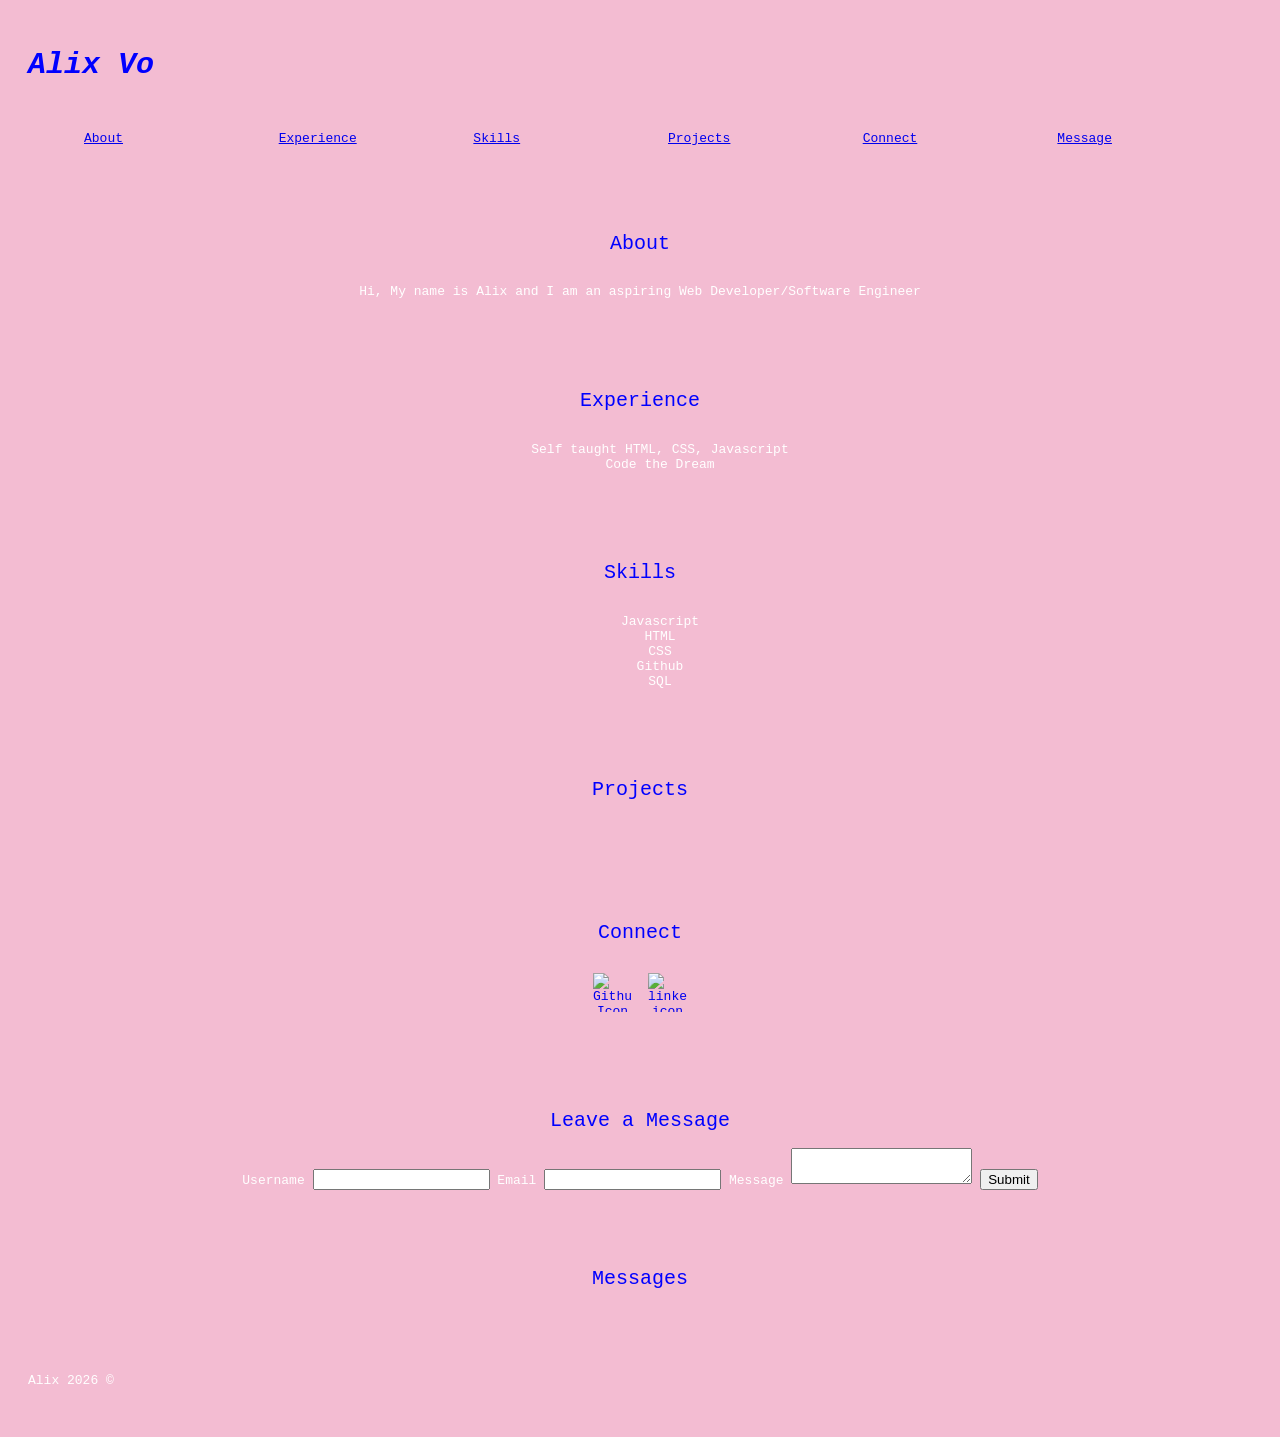
==== index.html @ 82b26330 "added form but need to check functionality" ====
<!doctype html>
<html lang="en">
	<head>
		<title>Alix Vo's Portfolio</title>
		<meta charset="UTF-8" />
		<meta
			name="viewport"
			content="width=device-width, initial-scale=1.0"
		/>
		<link
			rel="stylesheet"
			href="css/style.css"
		/>
		<link
			rel="preconnect"
			href="https://fonts.googleapis.com"
		/>
		<link
			rel="preconnect"
			href="https://fonts.gstatic.com"
			crossorigin
		/>
		<link
			href="https://fonts.googleapis.com/css2?family=Lato:ital,wght@0,100;0,300;0,400;0,700;0,900;1,100;1,300;1,400;1,700;1,900&family=Roboto:ital,wght@0,100..900;1,100..900&family=Space+Mono:ital,wght@0,400;0,700;1,400;1,700&display=swap"
			rel="stylesheet"
		/>
	</head>
	<body>
		<h1>Alix Vo</h1>
		<nav>
			<ul>
				<li><a href="#about">About</a></li>
				<li><a href="#experience">Experience</a></li>
				<li><a href="#skills">Skills</a></li>
				<li><a href="#projects">Projects</a></li>
				<li><a href="#connect">Connect</a></li>
				<li><a href="#message">Message</a></li>
			</ul>
		</nav>
		<section id="about">
			<h2>About</h2>
			<p>
				Hi, My name is Alix and I am an aspiring Web Developer/Software Engineer
			</p>
		</section>
		<section id="experience">
			<h2>Experience</h2>
			<ul>
				<li>Self taught HTML, CSS, Javascript</li>
				<li>Code the Dream</li>
			</ul>
		</section>
		<section id="skills">
			<h2>Skills</h2>
			<ul></ul>
		</section>
		<section id="projects">
			<h2>Projects</h2>
			<ul></ul>
		</section>
		<section id="connect">
			<h2>Connect</h2>
			<ul>
				<li>
					<a href="https://github.com/avo-png">
						<img
							src="https://raw.githubusercontent.com/lobehub/lobe-icons/refs/heads/master/packages/static-png/light/github.png"
							alt="Github Icon"
							class="github_image"
						/>
					</a>
				</li>
				<li>
					<a href="https://www.linkedin.com/in/alix-v-b31408146/">
						<img
							src="https://encrypted-tbn0.gstatic.com/images?q=tbn:ANd9GcSrP14K7jUi_ydDYy-S-YsSt7KbAS8DrbHvzA&s"
							alt="linkedin icon"
							class="linkedin_image"
						/>
					</a>
				</li>
			</ul>
		</section>
		<section id="message">
			<h2>Leave a Message</h2>
			<form name="leave_message">
				<label for="username">Username</label>
				<input
					type="text"
					name="usersName"
					id="usersName"
					required="true"
				/>
				<label for="email">Email</label>
				<input
					type="email"
					name="usersEmail"
					id="usersEmail"
					required="true"
				/>
				<label for="message">Message</label>
				<textarea
					name="usersMessage"
					id="usersMessage"
					required="true"
				></textarea>
				<button type="submit">Submit</button>
			</form>
		</section>
		<section id="messages">
			<h2>Messages</h2>
			<ul></ul>
		</section>
		<script src="javascript/index.js"></script>
	</body>
</html>
---- css/style.css ----
body {
	padding: 20px;
	background-color: rgba(229, 110, 158, 0.459);
	color: #fff;
	font-family: monospace;
}

nav {
	padding: 1rem;
}

nav ul {
	display: flex;
	gap: 1rem;
}

nav li {
	flex: 1;
}

section {
	padding: 20px;
	margin: 20px 0;
}

#connect {
	text-align: center;
}

ul {
	list-style-type: none;
}

h1 {
	font-size: 30px;
	color: blue;
	font-weight: 800;
	font-style: italic;
}

h2 {
	font-size: 20px;
	color: blue;
	font-weight: 400;
}

#experience li,
#connect li {
	display: block;
}

section,
#experience ul,
#skills ul {
	display: flex;
	flex-direction: column;
	justify-content: center;
	align-items: center;
}

#connect ul {
	display: flex;
	flex-direction: row;
	flex-wrap: wrap;
	justify-content: space-between;
	padding: 0 40px 0 40px;
	gap: 1rem;
}

img.github_image,
img.linkedin_image {
	display: inline-block;
	width: 3em;
	height: 3em;
}
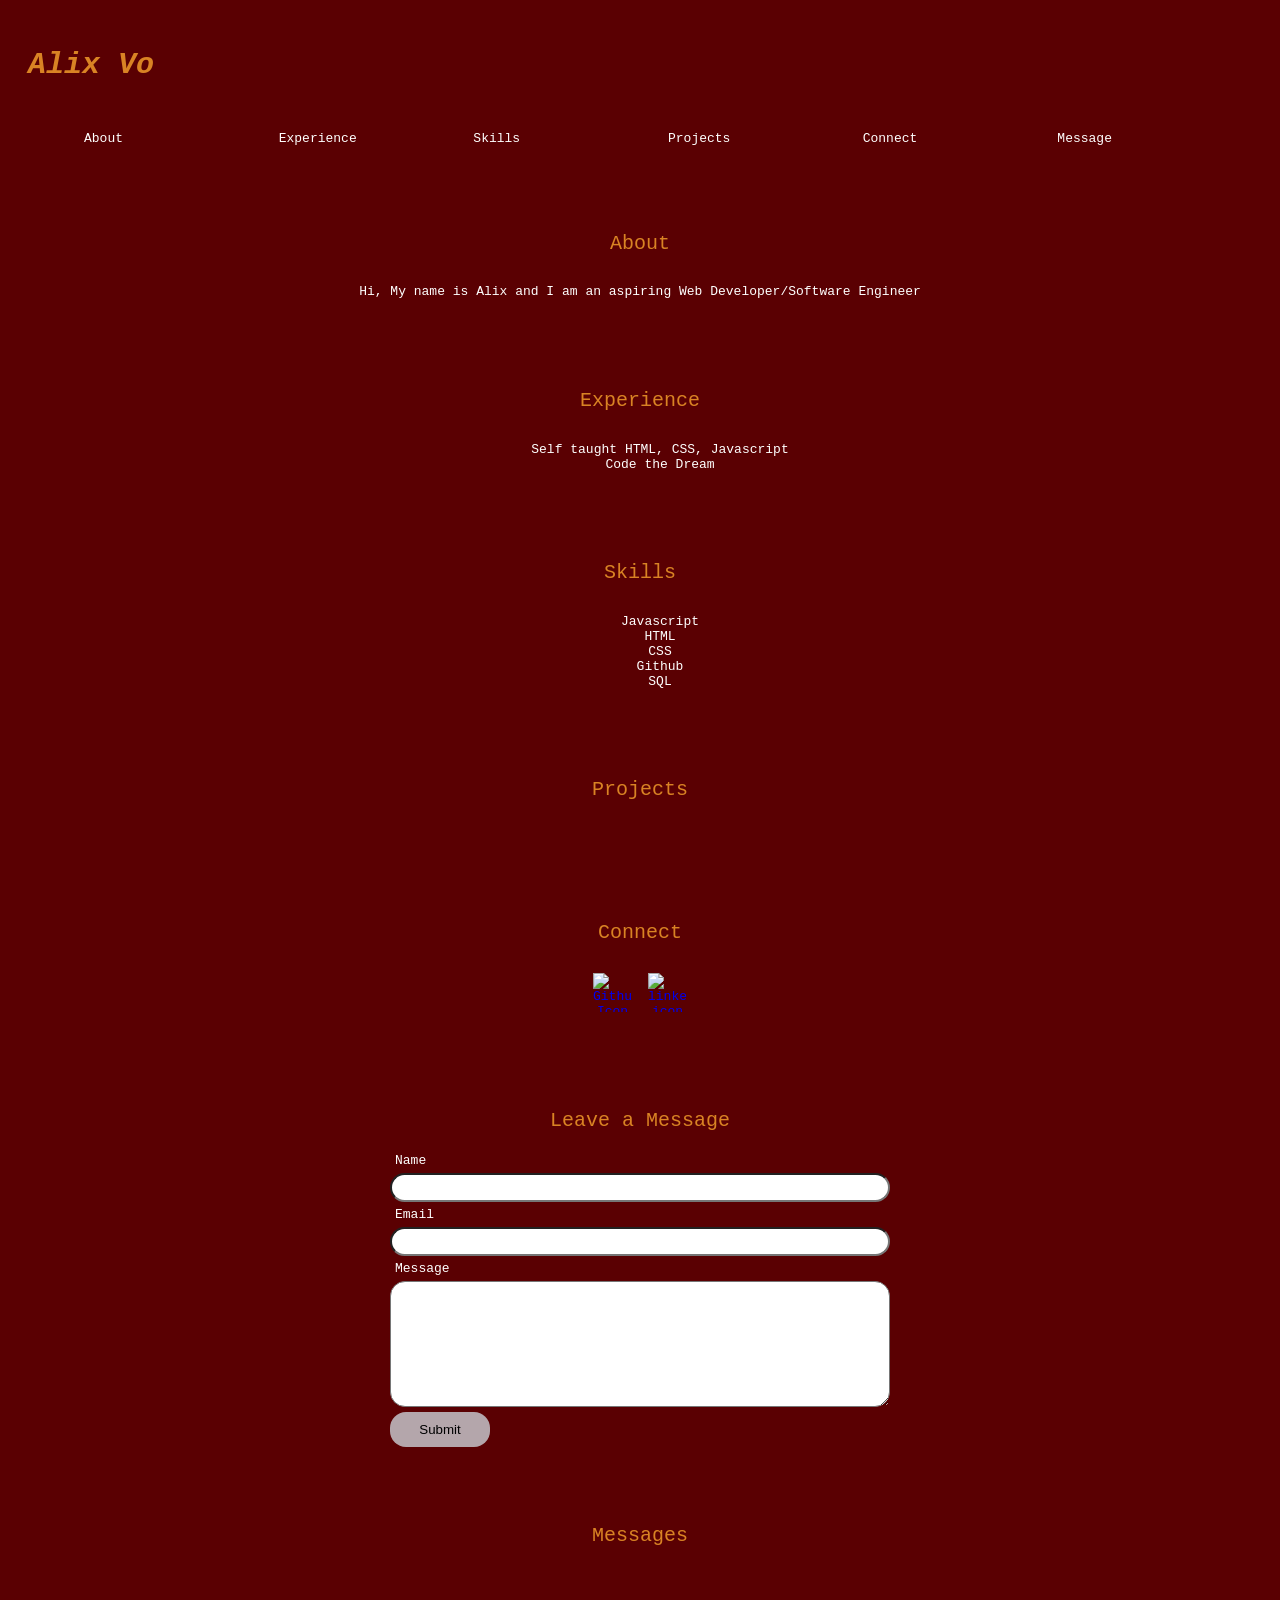
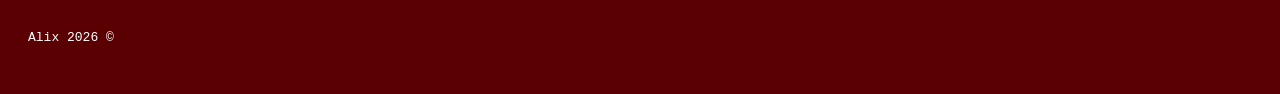
==== commit 32cbd196: "completed styling for messages" ====
--- a/index.html
+++ b/index.html
@@ -73,7 +73,7 @@
 				<li>
 					<a href="https://www.linkedin.com/in/alix-v-b31408146/">
 						<img
-							src="https://encrypted-tbn0.gstatic.com/images?q=tbn:ANd9GcSrP14K7jUi_ydDYy-S-YsSt7KbAS8DrbHvzA&s"
+							src="https://images.icon-icons.com/2429/PNG/512/linkedin_logo_icon_147268.png"
 							alt="linkedin icon"
 							class="linkedin_image"
 						/>
@@ -84,7 +84,7 @@
 		<section id="message">
 			<h2>Leave a Message</h2>
 			<form name="leave_message">
-				<label for="username">Username</label>
+				<label for="username">Name</label>
 				<input
 					type="text"
 					name="usersName"
@@ -111,6 +111,6 @@
 			<h2>Messages</h2>
 			<ul></ul>
 		</section>
-		<script src="javascript/index.js"></script>
+		<script src="js/index.js"></script>
 	</body>
 </html>
--- a/css/style.css
+++ b/css/style.css
@@ -1,6 +1,7 @@
 body {
 	padding: 20px;
-	background-color: rgba(229, 110, 158, 0.459);
+	/* background-color: rgba(222, 77, 135, 0.459); */
+	background-color: #5a0002;
 	color: #fff;
 	font-family: monospace;
 }
@@ -18,6 +19,11 @@
 	flex: 1;
 }
 
+nav a {
+	color: white;
+	text-decoration-line: none;
+}
+
 section {
 	padding: 20px;
 	margin: 20px 0;
@@ -33,14 +39,14 @@
 
 h1 {
 	font-size: 30px;
-	color: blue;
+	color: #d98324;
 	font-weight: 800;
 	font-style: italic;
 }
 
 h2 {
 	font-size: 20px;
-	color: blue;
+	color: #d98324;
 	font-weight: 400;
 }
 
@@ -73,3 +79,29 @@
 	width: 3em;
 	height: 3em;
 }
+
+form {
+	display: flex;
+	flex-direction: column;
+	width: 500px;
+}
+
+textarea#usersMessage {
+	height: 120px;
+	border-radius: 15px;
+}
+
+label,
+input {
+	padding: 5px;
+	border-radius: 15px;
+}
+
+button {
+	margin-top: 5px;
+	padding: 10px;
+	width: 100px;
+	background-color: #b4a6ab;
+	border: none;
+	border-radius: 16px;
+}
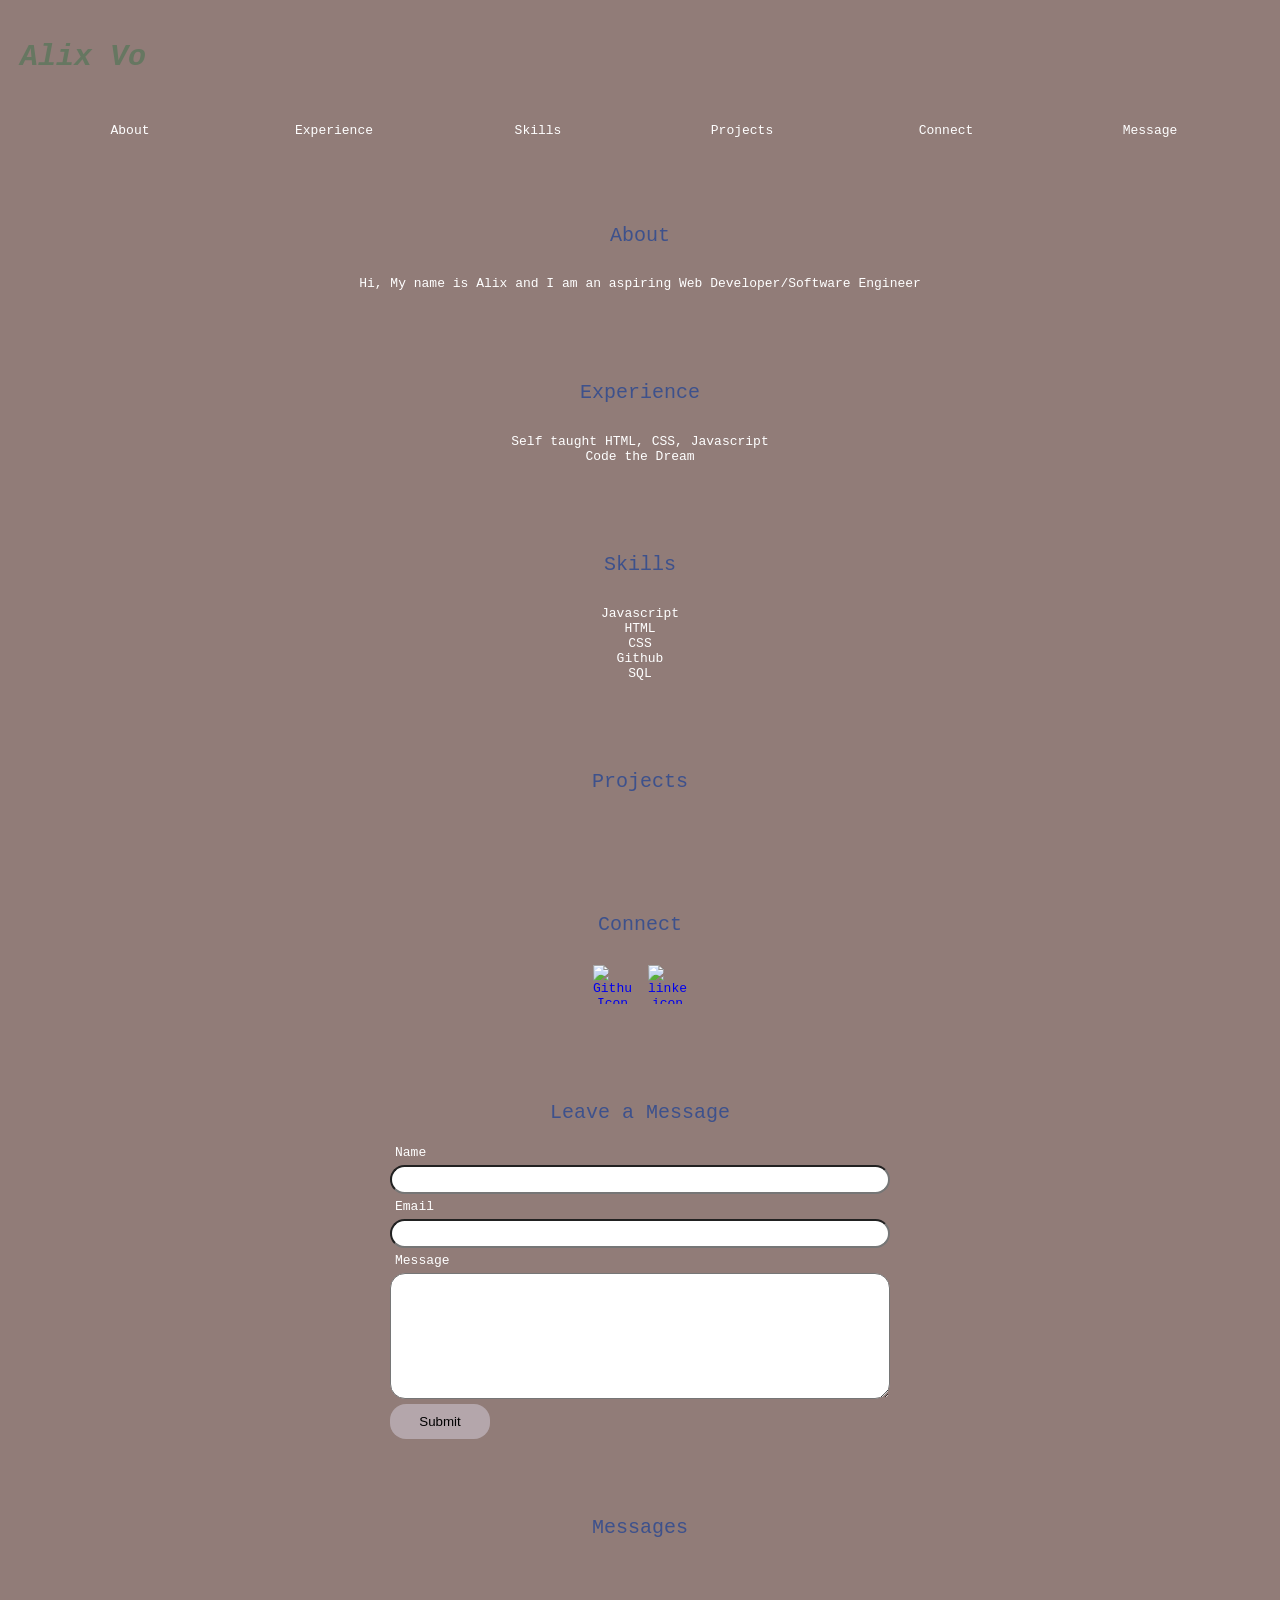
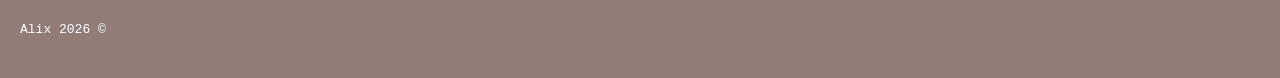
==== commit a4a6b671: "added some responsive work. Still toggling with the nav" ====
--- a/index.html
+++ b/index.html
@@ -24,10 +24,15 @@
 			href="https://fonts.googleapis.com/css2?family=Lato:ital,wght@0,100;0,300;0,400;0,700;0,900;1,100;1,300;1,400;1,700;1,900&family=Roboto:ital,wght@0,100..900;1,100..900&family=Space+Mono:ital,wght@0,400;0,700;1,400;1,700&display=swap"
 			rel="stylesheet"
 		/>
+		<link
+			rel="stylesheet"
+			href="https://cdnjs.cloudflare.com/ajax/libs/font-awesome/4.7.0/css/font-awesome.min.css"
+		/>
 	</head>
 	<body>
-		<h1>Alix Vo</h1>
-		<nav>
+		<h1 class="main_logo">Alix Vo</h1>
+		<!-- old nav -->
+		<nav class="full_screen_nav">
 			<ul>
 				<li><a href="#about">About</a></li>
 				<li><a href="#experience">Experience</a></li>
@@ -36,6 +41,37 @@
 				<li><a href="#connect">Connect</a></li>
 				<li><a href="#message">Message</a></li>
 			</ul>
+		</nav>
+		<nav
+			class="mobile topnav"
+			id="mobile_nav"
+		>
+			<h1>
+				<a
+					href="#home"
+					class="active"
+					>Alix Vo</a
+				>
+			</h1>
+			<!-- Navigation links (hidden by default) -->
+			<div id="myLinks">
+				<ul>
+					<li><a href="#about">About</a></li>
+					<li><a href="#experience">Experience</a></li>
+					<li><a href="#skills">Skills</a></li>
+					<li><a href="#projects">Projects</a></li>
+					<li><a href="#connect">Connect</a></li>
+					<li><a href="#message">Message</a></li>
+				</ul>
+			</div>
+			<!-- "Hamburger menu" / "Bar icon" to toggle the navigation links -->
+			<a
+				href="javascript:void(0);"
+				class="icon"
+				onclick="myFunction()"
+			>
+				<i class="fa fa-bars"></i>
+			</a>
 		</nav>
 		<section id="about">
 			<h2>About</h2>
--- a/css/style.css
+++ b/css/style.css
@@ -1,28 +1,45 @@
 body {
 	padding: 20px;
 	/* background-color: rgba(222, 77, 135, 0.459); */
-	background-color: #5a0002;
+	background-color: #917c78;
 	color: #fff;
 	font-family: monospace;
-}
-
-nav {
+	max-width: 100%;
+	/* width: 1200px; */
+	margin: 0 auto;
+}
+
+/* old nav */
+.full_screen_nav {
 	padding: 1rem;
-}
-
-nav ul {
+	text-align: center;
+}
+
+.full_screen_nav ul {
 	display: flex;
 	gap: 1rem;
 }
 
-nav li {
+.full_screen_nav li {
 	flex: 1;
 }
 
-nav a {
+.full_screen_nav a {
 	color: white;
 	text-decoration-line: none;
 }
+
+#about p {
+	text-align: center;
+}
+
+/* Style the active link (or home/logo) */
+/* .active {
+	background-color: #04aa6d;
+	color: white;
+} */
+
+/* end nav */
 
 section {
 	padding: 20px;
@@ -39,14 +56,14 @@
 
 h1 {
 	font-size: 30px;
-	color: #d98324;
+	color: #667761;
 	font-weight: 800;
 	font-style: italic;
 }
 
 h2 {
 	font-size: 20px;
-	color: #d98324;
+	color: #3d518c;
 	font-weight: 400;
 }
 
@@ -71,6 +88,10 @@
 	justify-content: space-between;
 	padding: 0 40px 0 40px;
 	gap: 1rem;
+}
+
+ul {
+	padding-inline-start: 0px;
 }
 
 img.github_image,
@@ -105,3 +126,88 @@
 	border: none;
 	border-radius: 16px;
 }
+
+/* Responsive Mode */
+@media (min-width: 577px) {
+	.topnav {
+		display: none;
+	}
+}
+
+@media (max-width: 576px) {
+	.main_logo {
+		display: none;
+	}
+
+	.full_screen_nav {
+		display: none;
+	}
+
+	/* nav {
+		flex-direction: row;
+		flex-wrap: wrap;
+		margin-left: 0;
+		margin-right: 0;
+	}
+
+	nav ul {
+		display: block;
+	}
+
+	/* nav ul:last-child {
+		width: 100%;
+		flex-basis: 100%;
+	} */
+	/* nav ul li {
+		margin-bottom: 0;
+		width: 100%;
+		text-align: right;
+		padding: 0.5em;
+	} */
+
+	/* Style the mobile navigation menu */
+	.topnav {
+		overflow: hidden;
+		/* background-color: #333; */
+		position: relative;
+	}
+
+	/* Hide the links inside the navigation menu (except for logo/home) */
+	.topnav #myLinks {
+		display: none;
+	}
+
+	/* Style navigation menu links */
+	.topnav a {
+		color: #fff;
+		padding: 14px 16px;
+		text-decoration: none;
+		font-size: 17px;
+		display: block;
+	}
+
+	/* Style the hamburger menu */
+	.topnav a.icon {
+		background: black;
+		display: block;
+		position: absolute;
+		right: 0;
+		top: 20px;
+	}
+
+	/* Add a grey background color on mouse-over */
+	.topnav a:hover {
+		background-color: #ddd;
+		color: black;
+	}
+
+	div#myLinks {
+		display: flex;
+		flex-direction: column;
+		align-items: flex-end;
+	}
+
+	input[type="checkbox"]:not(:checked) + ul {
+		display: none;
+	}
+}
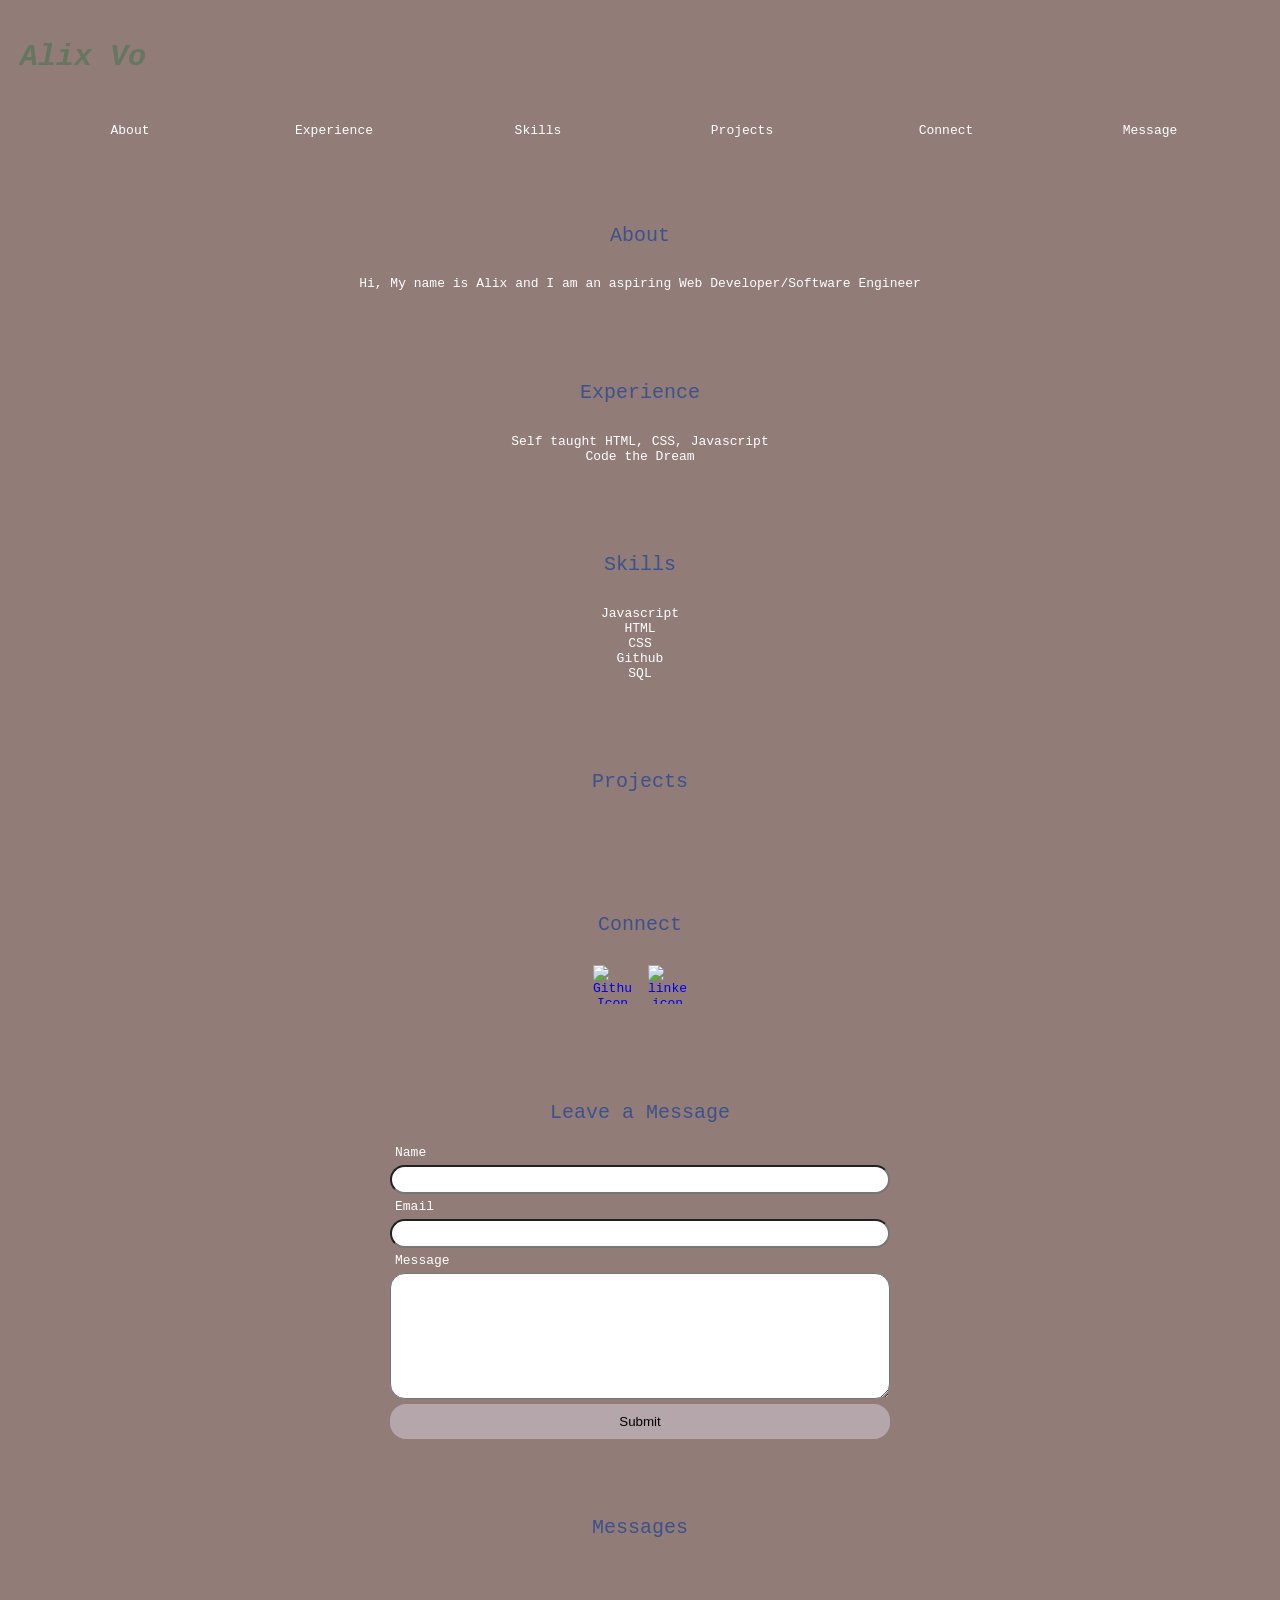
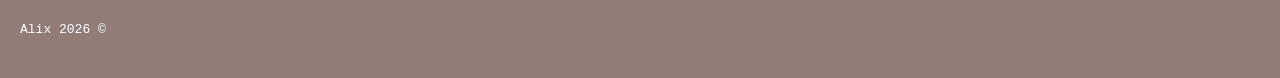
==== commit 4c65d84e: "updated responsive" ====
--- a/index.html
+++ b/index.html
@@ -68,7 +68,7 @@
 			<a
 				href="javascript:void(0);"
 				class="icon"
-				onclick="myFunction()"
+				onclick="dropNavBar()"
 			>
 				<i class="fa fa-bars"></i>
 			</a>
--- a/css/style.css
+++ b/css/style.css
@@ -1,15 +1,12 @@
 body {
 	padding: 20px;
-	/* background-color: rgba(222, 77, 135, 0.459); */
 	background-color: #917c78;
 	color: #fff;
 	font-family: monospace;
-	max-width: 100%;
-	/* width: 1200px; */
 	margin: 0 auto;
 }
 
-/* old nav */
+/*full screen nav */
 .full_screen_nav {
 	padding: 1rem;
 	text-align: center;
@@ -33,13 +30,7 @@
 	text-align: center;
 }
 
-/* Style the active link (or home/logo) */
-/* .active {
-	background-color: #04aa6d;
-	color: white;
-} */
-
-/* end nav */
+/* end fullscreen nav */
 
 section {
 	padding: 20px;
@@ -84,7 +75,6 @@
 #connect ul {
 	display: flex;
 	flex-direction: row;
-	flex-wrap: wrap;
 	justify-content: space-between;
 	padding: 0 40px 0 40px;
 	gap: 1rem;
@@ -125,6 +115,7 @@
 	background-color: #b4a6ab;
 	border: none;
 	border-radius: 16px;
+	width: auto;
 }
 
 /* Responsive Mode */
@@ -143,41 +134,16 @@
 		display: none;
 	}
 
-	/* nav {
-		flex-direction: row;
-		flex-wrap: wrap;
-		margin-left: 0;
-		margin-right: 0;
+	.topnav {
+		overflow: hidden;
+		position: relative;
+		width: auto;
 	}
 
-	nav ul {
-		display: block;
-	}
-
-	/* nav ul:last-child {
-		width: 100%;
-		flex-basis: 100%;
-	} */
-	/* nav ul li {
-		margin-bottom: 0;
-		width: 100%;
-		text-align: right;
-		padding: 0.5em;
-	} */
-
-	/* Style the mobile navigation menu */
-	.topnav {
-		overflow: hidden;
-		/* background-color: #333; */
-		position: relative;
-	}
-
-	/* Hide the links inside the navigation menu (except for logo/home) */
 	.topnav #myLinks {
 		display: none;
 	}
 
-	/* Style navigation menu links */
 	.topnav a {
 		color: #fff;
 		padding: 14px 16px;
@@ -195,14 +161,7 @@
 		top: 20px;
 	}
 
-	/* Add a grey background color on mouse-over */
-	.topnav a:hover {
-		background-color: #ddd;
-		color: black;
-	}
-
 	div#myLinks {
-		display: flex;
 		flex-direction: column;
 		align-items: flex-end;
 	}
@@ -210,4 +169,9 @@
 	input[type="checkbox"]:not(:checked) + ul {
 		display: none;
 	}
+
+	form {
+		width: auto;
+		max-width: 50vw;
+	}
 }
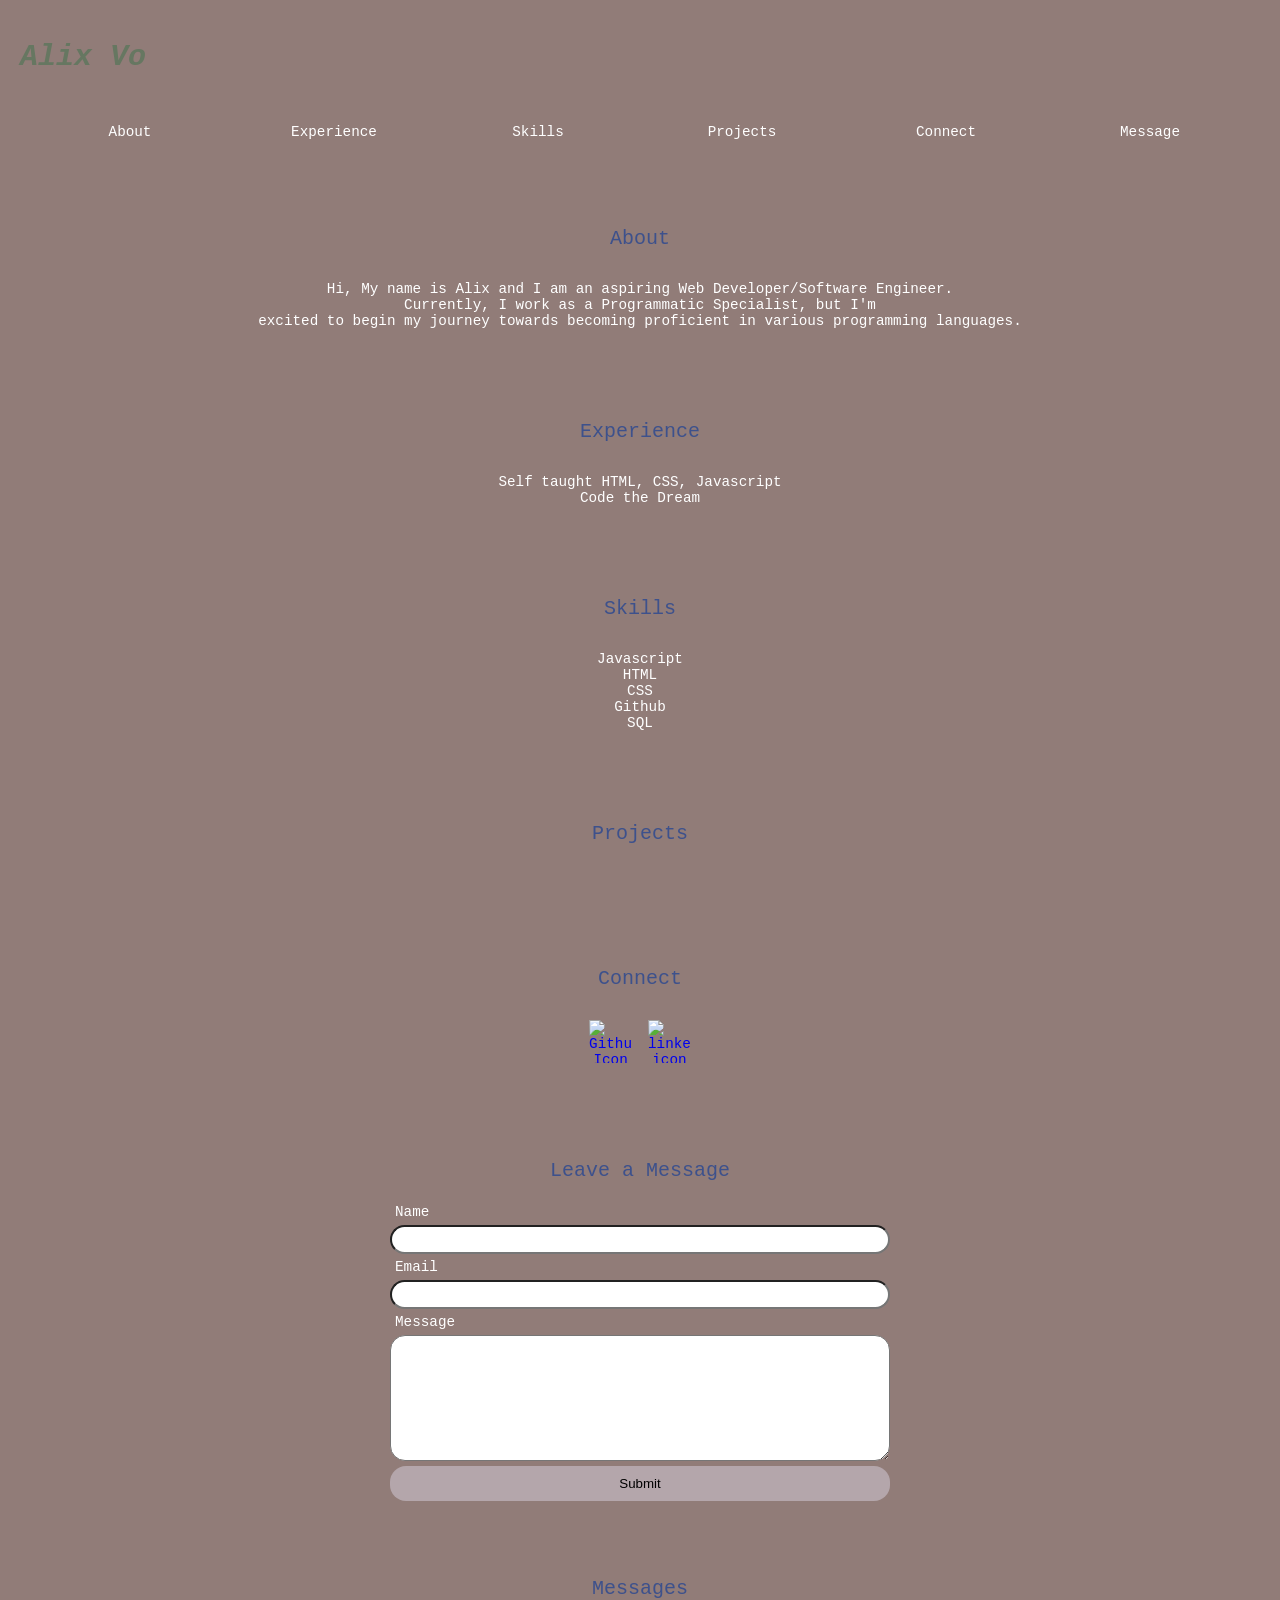
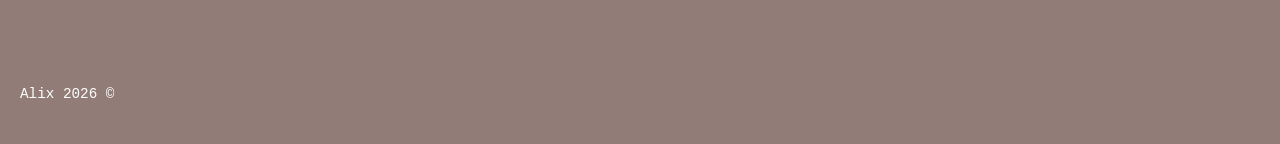
==== commit e1ffb7a3: "cosmetic nothing" ====
--- a/index.html
+++ b/index.html
@@ -60,6 +60,7 @@
 					<li><a href="#experience">Experience</a></li>
 					<li><a href="#skills">Skills</a></li>
 					<li><a href="#projects">Projects</a></li>
+					<li><a href="#open-api">Open Api</a></li>
 					<li><a href="#connect">Connect</a></li>
 					<li><a href="#message">Message</a></li>
 				</ul>
@@ -76,7 +77,11 @@
 		<section id="about">
 			<h2>About</h2>
 			<p>
-				Hi, My name is Alix and I am an aspiring Web Developer/Software Engineer
+				Hi, My name is Alix and I am an aspiring Web Developer/Software
+				Engineer. <br />
+				Currently, I work as a Programmatic Specialist, but I'm <br />
+				excited to begin my journey towards becoming proficient in various
+				programming languages.
 			</p>
 		</section>
 		<section id="experience">
--- a/css/style.css
+++ b/css/style.css
@@ -4,12 +4,16 @@
 	color: #fff;
 	font-family: monospace;
 	margin: 0 auto;
+	font-size: 1.1em;
 }
 
 /*full screen nav */
 .full_screen_nav {
 	padding: 1rem;
 	text-align: center;
+	position: sticky;
+	top: 0;
+	background-color: #917c78;
 }
 
 .full_screen_nav ul {
@@ -25,12 +29,15 @@
 	color: white;
 	text-decoration-line: none;
 }
+/* end fullscreen nav */
+
+/* about, connect, experience, skills section */
 
 #about p {
 	text-align: center;
 }
 
-/* end fullscreen nav */
+
 
 section {
 	padding: 20px;
@@ -90,6 +97,8 @@
 	width: 3em;
 	height: 3em;
 }
+
+/* message section */
 
 form {
 	display: flex;
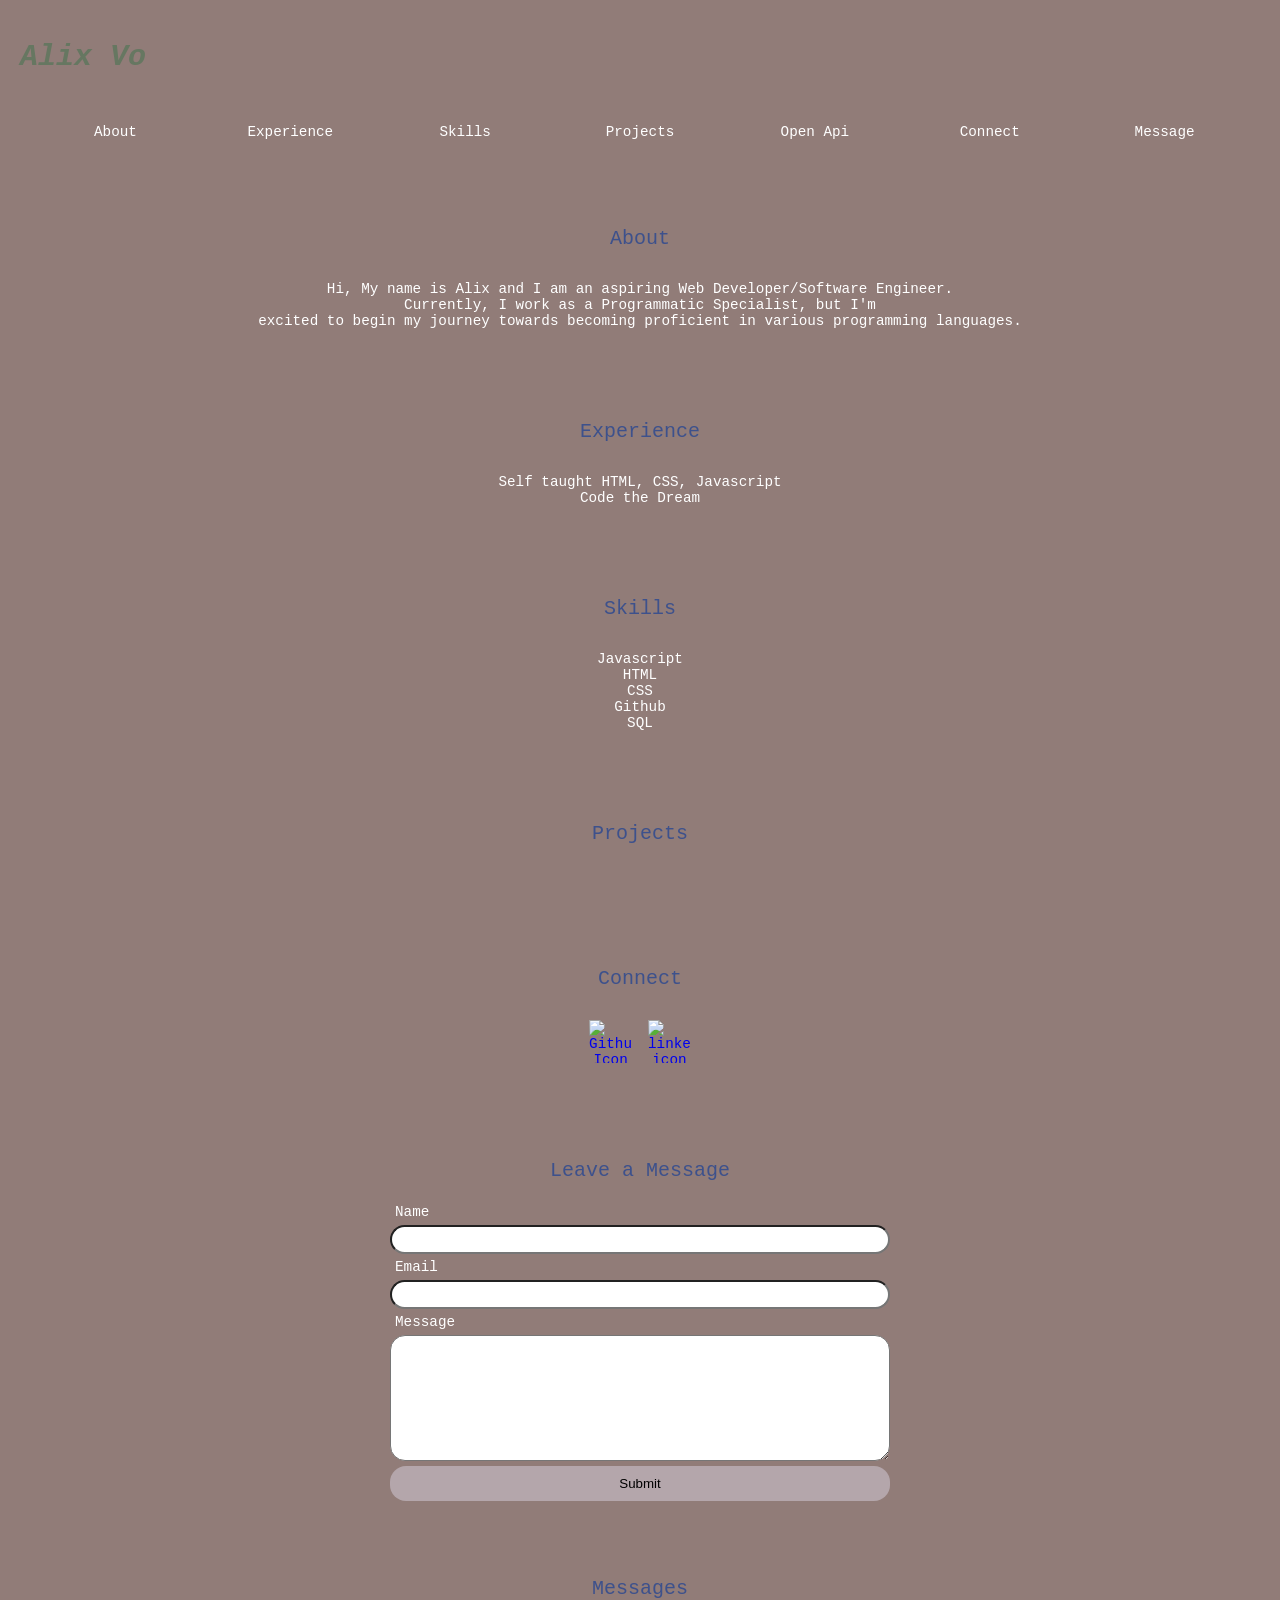
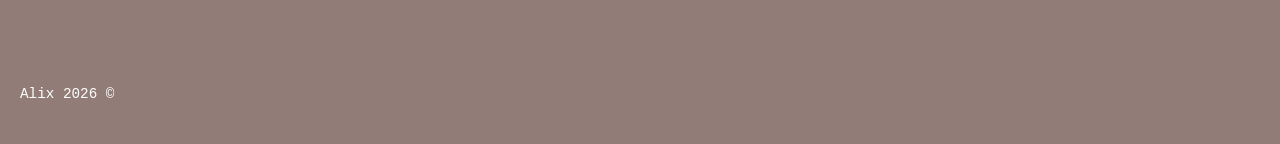
==== commit 4d5230c2: "added in open api page" ====
--- a/index.html
+++ b/index.html
@@ -38,6 +38,9 @@
 				<li><a href="#experience">Experience</a></li>
 				<li><a href="#skills">Skills</a></li>
 				<li><a href="#projects">Projects</a></li>
+				<li>
+					<a href="openapi.html">Open Api</a>
+				</li>
 				<li><a href="#connect">Connect</a></li>
 				<li><a href="#message">Message</a></li>
 			</ul>
@@ -60,7 +63,9 @@
 					<li><a href="#experience">Experience</a></li>
 					<li><a href="#skills">Skills</a></li>
 					<li><a href="#projects">Projects</a></li>
-					<li><a href="#open-api">Open Api</a></li>
+					<li>
+						<a href="openapi.html">Open Api</a>
+					</li>
 					<li><a href="#connect">Connect</a></li>
 					<li><a href="#message">Message</a></li>
 				</ul>
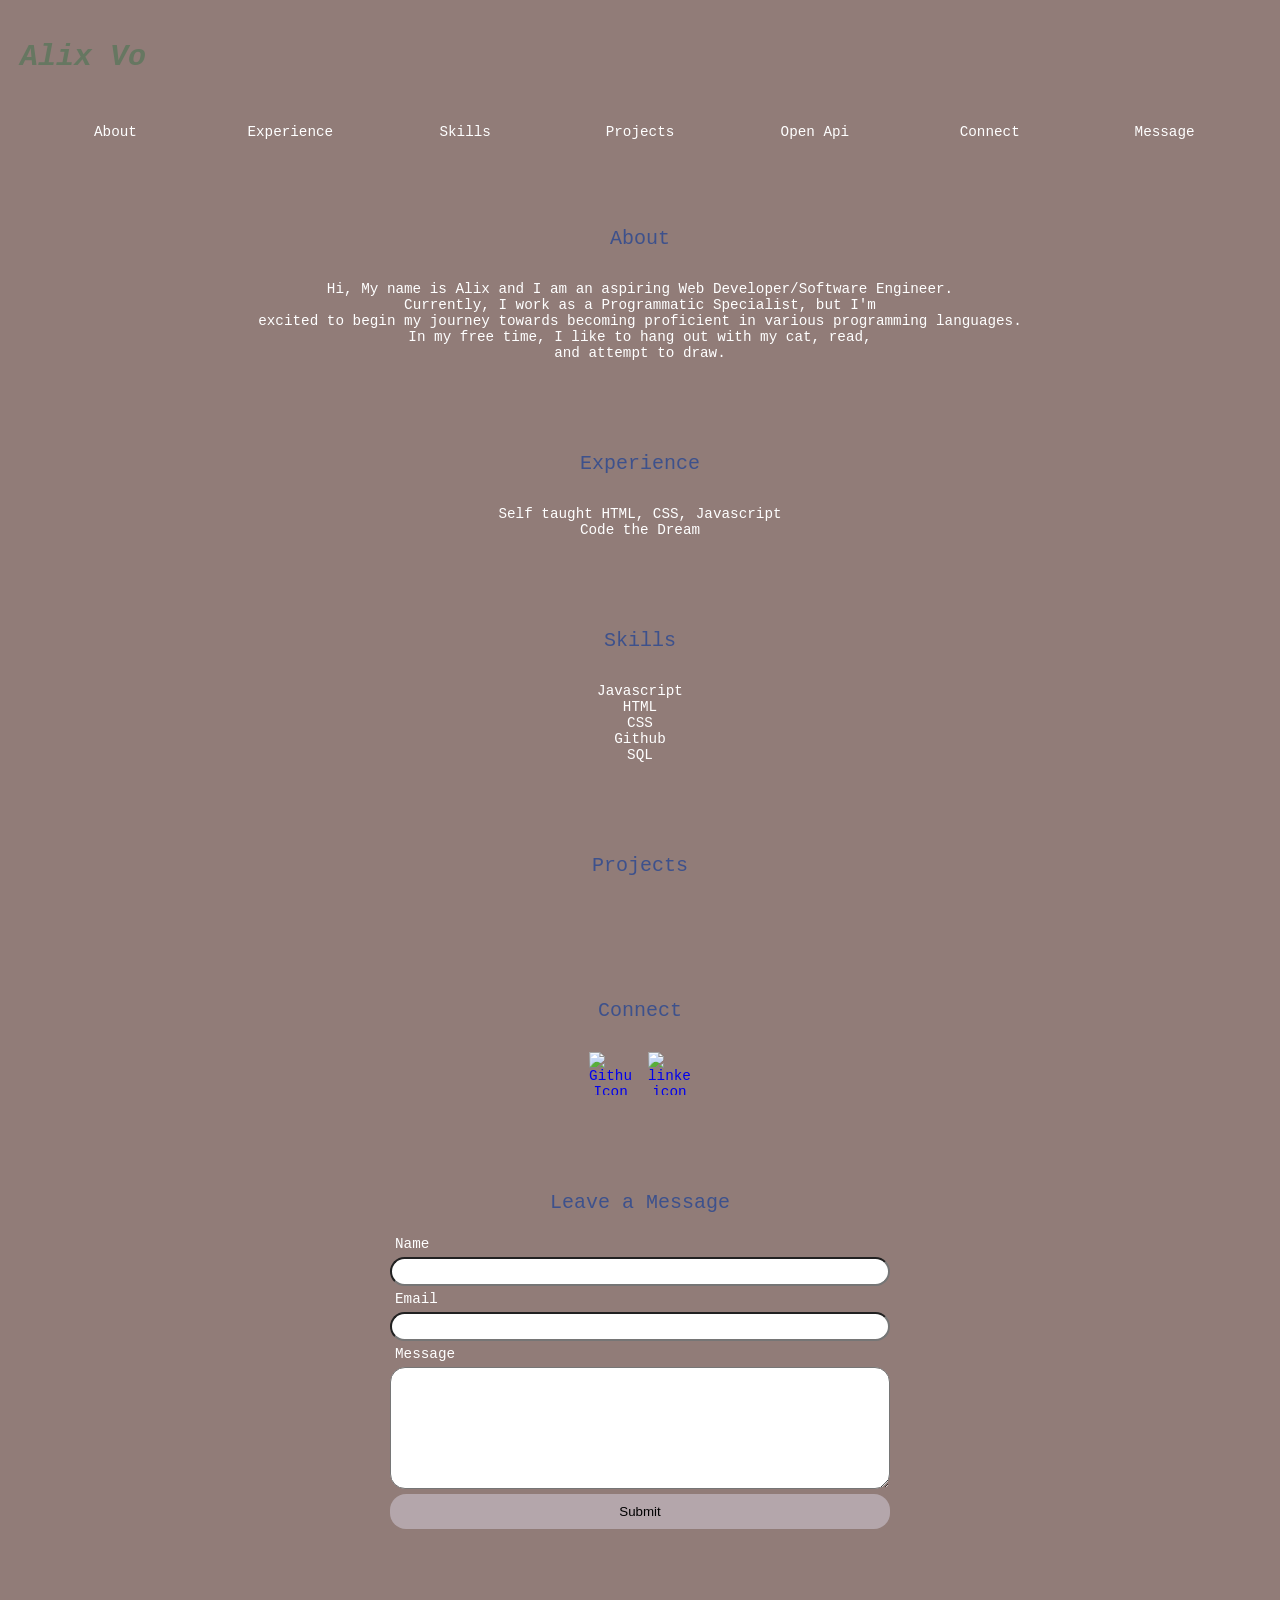
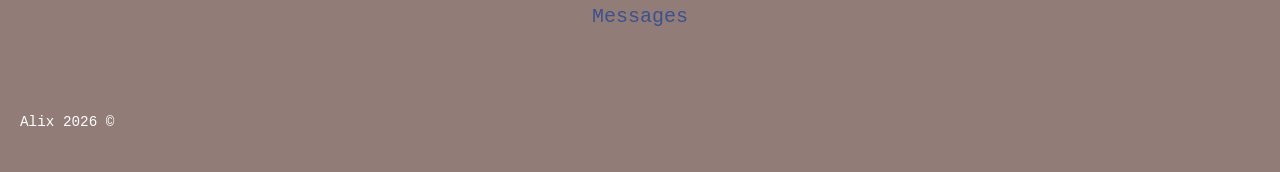
==== commit 99c120b1: "added a styling thing" ====
--- a/index.html
+++ b/index.html
@@ -86,7 +86,9 @@
 				Engineer. <br />
 				Currently, I work as a Programmatic Specialist, but I'm <br />
 				excited to begin my journey towards becoming proficient in various
-				programming languages.
+				programming languages.<br />
+				In my free time, I like to hang out with my cat, read, <br />
+				and attempt to draw.
 			</p>
 		</section>
 		<section id="experience">
--- a/css/style.css
+++ b/css/style.css
@@ -36,8 +36,6 @@
 #about p {
 	text-align: center;
 }
-
-
 
 section {
 	padding: 20px;
@@ -107,8 +105,9 @@
 }
 
 textarea#usersMessage {
-	height: 120px;
+	height: 100px;
 	border-radius: 15px;
+	padding: 10px;
 }
 
 label,
